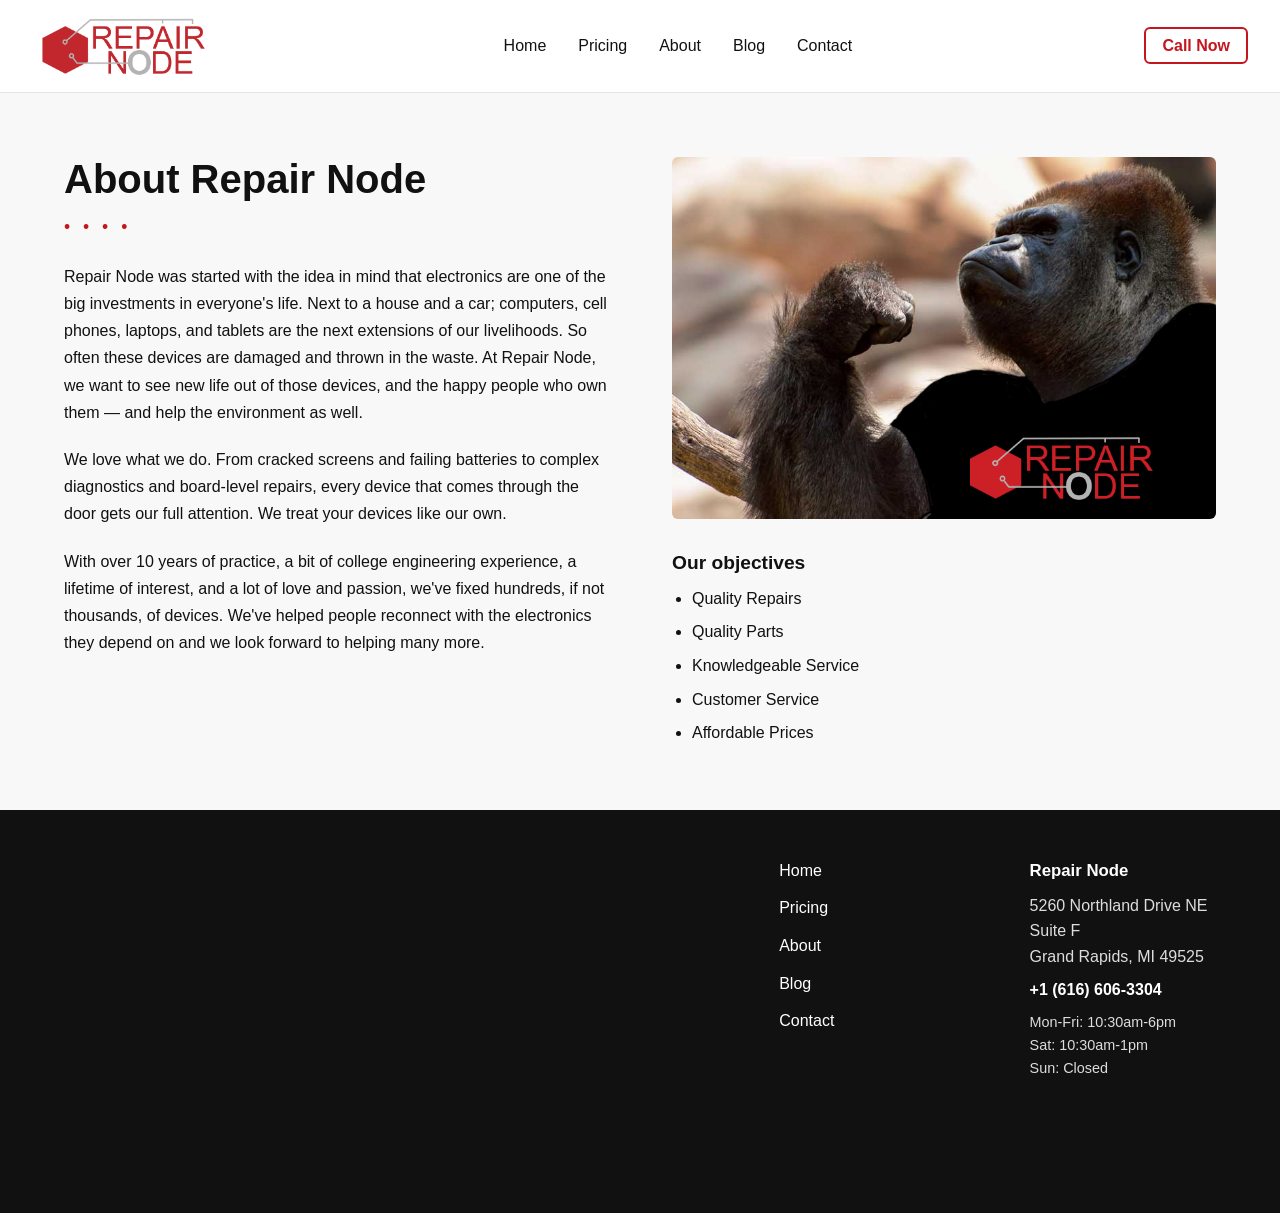
==== about/index.html @ 6738ba0d "Updates all changes, adding folders for pages" ====
<!DOCTYPE html>
<html lang="en">
<head>
  <meta charset="UTF-8">
  <meta name="viewport" content="width=device-width, initial-scale=1">
  <meta name="description" content="Learn about Repair Node, a Grand Rapids repair shop with over a decade of electronics repair experience for phones, computers, and game consoles.">

  <title>About Repair Node | Electronics Repair in Grand Rapids</title>
  <link rel="canonical" href="https://repairnode.com/about/">
  <meta property="og:title" content="About Repair Node | Electronics Repair in Grand Rapids">
  <meta property="og:description" content="Learn about Repair Node, a Grand Rapids repair shop with over a decade of electronics repair experience for phones, computers, and game consoles.">
  <meta property="og:type" content="website">
  <meta property="og:url" content="https://repairnode.com/about/">
  <meta property="og:image" content="https://repairnode.com/images/about.png">
  <meta property="og:site_name" content="Repair Node">
  <meta name="twitter:card" content="summary_large_image">
  <meta name="twitter:title" content="About Repair Node | Electronics Repair in Grand Rapids">
  <meta name="twitter:description" content="Learn about Repair Node, a Grand Rapids repair shop with over a decade of electronics repair experience for phones, computers, and game consoles.">
  <meta name="twitter:image" content="https://repairnode.com/images/about.png">

  <script defer data-domain="repairnode.com" src="https://plausible.io/js/script.js"></script>

  <link rel="stylesheet" href="../css/reset.css">
  <link rel="stylesheet" href="../css/main.css">

  <script type="application/ld+json">
{
  "@context": "https://schema.org",
  "@type": "AboutPage",
  "name": "About Repair Node",
    "url": "https://repairnode.com/about/",
  "description": "Learn about Repair Node, a Grand Rapids repair shop with over a decade of electronics repair experience for phones, computers, and game consoles.",
  "mainEntity": {
    "@type": "ElectronicsRepair",
    "name": "Repair Node",
    "image": "https://repairnode.com/images/about.png",
    "telephone": "+16166063304",
    "priceRange": "$$",
    "address": {
      "@type": "PostalAddress",
      "streetAddress": "5260 Northland Drive NE Suite F",
      "addressLocality": "Grand Rapids",
      "addressRegion": "MI",
      "postalCode": "49525",
      "addressCountry": "US"
    }
  }
}
  </script>
</head>

<body>

<header class="site-header">
  <div class="header-left">
    <a href="/"><img src="../images/logo.png" alt="Repair Node Logo" class="logo"></a>
  </div>

  <button class="hamburger" id="hamburger" aria-label="Open menu" aria-expanded="false" aria-controls="main-nav">
    <span></span>
    <span></span>
    <span></span>
  </button>

  <nav class="main-nav" id="main-nav">
    <a href="/">Home</a>
    <a href="/pricing-2/">Pricing</a>
    <a href="/about/">About</a>
    <a href="/blog-2/">Blog</a>
    <a href="/contact/">Contact</a>
  </nav>

  <div class="header-right">
    <a href="tel:+16166063304" class="call-cta" onclick="plausible('CallClick')">Call Now</a>
  </div>
</header>

<section class="about-layout">
  <div class="about-text">
    <h1 class="about-heading">About Repair Node</h1>
    <p class="about-dots">&bull; &bull; &bull; &bull;</p>

    <p>Repair Node was started with the idea in mind that electronics are one of the big investments in everyone's life. Next to a house and a car; computers, cell phones, laptops, and tablets are the next extensions of our livelihoods. So often these devices are damaged and thrown in the waste. At Repair Node, we want to see new life out of those devices, and the happy people who own them &mdash; and help the environment as well.</p>

    <p>We love what we do. From cracked screens and failing batteries to complex diagnostics and board-level repairs, every device that comes through the door gets our full attention. We treat your devices like our own.</p>

    <p>With over 10 years of practice, a bit of college engineering experience, a lifetime of interest, and a lot of love and passion, we've fixed hundreds, if not thousands, of devices. We've helped people reconnect with the electronics they depend on and we look forward to helping many more.</p>
  </div>

  <div class="about-sidebar">
    <img src="../images/about.png" alt="Repair Node" class="about-img">

    <div class="about-objectives">
      <h2>Our objectives</h2>
      <ul>
        <li>Quality Repairs</li>
        <li>Quality Parts</li>
        <li>Knowledgeable Service</li>
        <li>Customer Service</li>
        <li>Affordable Prices</li>
      </ul>
    </div>
  </div>
</section>

<footer>
  <div class="footer-content">
    <div class="map">
      <iframe src="https://www.google.com/maps/embed?pb=!1m18!1m12!1m3!1d2228.1641088832553!2d-85.5793296!3d43.057985599999995!2m3!1f0!2f0!3f0!3m2!1i1024!2i768!4f13.1!3m3!1m2!1s0x8818552ce7cad06b%3A0xb2f5face08d260aa!2sREPAIR%20NODE!5e1!3m2!1sen!2sus!4v1769824082586!5m2!1sen!2sus" width="600" height="450" style="border:0;" allowfullscreen="" loading="lazy" referrerpolicy="no-referrer-when-downgrade"></iframe>
    </div>

    <div class="footer-right">
      <nav class="footer-nav">
        <a href="/">Home</a>
        <a href="/pricing-2/">Pricing</a>
        <a href="/about/">About</a>
        <a href="/blog-2/">Blog</a>
        <a href="/contact/">Contact</a>
      </nav>

      <div class="business-info">
        <p><strong>Repair Node</strong></p>
        <p>5260 Northland Drive NE Suite F<br>Grand Rapids, MI 49525</p>
        <p><a href="tel:+16166063304">+1 (616) 606-3304</a></p>
        <p class="hours">
          Mon-Fri: 10:30am-6pm<br>
          Sat: 10:30am-1pm<br>
          Sun: Closed
        </p>
      </div>
    </div>
  </div>
</footer>

<script src="../js/main.js"></script>

</body>
</html>
---- css/main.css ----
/* =====================
   VARIABLES / THEME
===================== */
:root {
  --red: #c4161c;
  --dark: #111;
  --gray: #666;
  --light-gray: #f4f4f4;
  --white: #fff;

  --max-width: 1200px;
  --radius: 6px;
}

/* =====================
   BASE STYLES
===================== */
body {
  font-family: Arial, Helvetica, sans-serif;
  color: var(--dark);
  line-height: 1.6;
  background: #f8f8f8;
  overflow-x: hidden;
}

*,
*::before,
*::after {
  box-sizing: border-box;
}

a {
  color: inherit;
  text-decoration: none;
}

img {
  max-width: 100%;
  display: block;
}

section {
  padding: 4rem 1.5rem;
}

h1, h2, h3 {
  line-height: 1.2;
}

/* =====================
   HEADER
===================== */
.site-header {
  position: sticky;
  top: 0;
  z-index: 1000;

  display: grid;
  grid-template-columns: auto 1fr auto;
  align-items: center;
  gap: 1.5rem;

  padding: 1rem 2rem;
  background: var(--white);
  border-bottom: 1px solid #e5e5e5;
}

.header-left,
.main-nav,
.header-right {
  min-width: 0;
}

.logo {
  height: 60px;
  width: auto;
}

.main-nav {
  display: flex;
  justify-content: center;
  flex-wrap: wrap;
  gap: 2rem;
}

.main-nav a {
  font-weight: 500;
  color: var(--dark);
}

.main-nav a:hover {
  color: var(--red);
}

.call-cta {
  padding: 0.5rem 1rem;
  border: 2px solid var(--red);
  color: var(--red);
  border-radius: var(--radius);
  font-weight: 600;
}

.call-cta:hover {
  background: var(--red);
  color: var(--white);
}

.hamburger {
  display: none;
  width: 48px;
  height: 48px;
  padding: 0;
  border: 1px solid #d8d8d8;
  border-radius: var(--radius);
  background: var(--white);
  align-items: center;
  justify-content: center;
  flex-direction: column;
  gap: 0.3rem;
}

.hamburger span {
  width: 20px;
  height: 2px;
  background: var(--dark);
  transition: transform 0.25s ease, opacity 0.25s ease;
}

.hamburger[aria-expanded="true"] span:nth-child(1) {
  transform: translateY(7px) rotate(45deg);
}

.hamburger[aria-expanded="true"] span:nth-child(2) {
  opacity: 0;
}

.hamburger[aria-expanded="true"] span:nth-child(3) {
  transform: translateY(-7px) rotate(-45deg);
}

/* =====================
   SOCIAL LINKS (SCROLL)
===================== */
.social-links {
  position: absolute;
  left: 2rem;
  top: 100%;
  margin-top: 0.5rem;

  display: flex;
  gap: 1rem;

  opacity: 0;
  pointer-events: none;
  transition: opacity 0.3s ease;
}

body.show-socials .social-links {
  opacity: 1;
  pointer-events: auto;
}

.social-links a {
  font-weight: 600;
  color: var(--gray);
}

.social-links a:hover {
  color: var(--red);
}

.social-links img {
  width: 20px;
  height: 20px;
  opacity: 0.65;
  transition: opacity 0.2s ease, transform 0.2s ease;
}

/* TikTok slightly smaller */
.social-links a[href*="tiktok"] img {
  width: auto;
  height: 35px;
}
.social-links a[href*="facebook"] img {
  width: auto;
  height: 35px;
}
/* =====================
   HERO
===================== */
.hero {
  height: 80vh;
  min-height: 520px;
  position: relative;
  overflow: hidden;
  isolation: isolate;

  background:
    linear-gradient(
      rgba(32, 22, 14, 0.38),
      rgba(18, 14, 11, 0.42)
    ),
    url("../images/hero.jpg") center / cover no-repeat;
}

.hero::before {
  content: "";
  position: absolute;
  inset: 0;
  background-image:
    radial-gradient(circle at 20% 20%, rgba(255, 255, 255, 0.12) 0 1px, transparent 1px),
    radial-gradient(circle at 80% 30%, rgba(255, 255, 255, 0.08) 0 1px, transparent 1px),
    radial-gradient(circle at 40% 75%, rgba(0, 0, 0, 0.12) 0 1px, transparent 1px),
    radial-gradient(circle at 65% 60%, rgba(0, 0, 0, 0.08) 0 1px, transparent 1px);
  background-size: 120px 120px, 170px 170px, 140px 140px, 190px 190px;
  background-position: 0 0, 30px 50px, 10px 20px, 60px 30px;
  opacity: 0.48;
  mix-blend-mode: overlay;
  pointer-events: none;
}

.hero::after {
  content: "";
  position: absolute;
  inset: 0;
  background:
    linear-gradient(rgba(226, 192, 141, 0.12), rgba(51, 32, 18, 0.18)),
    radial-gradient(circle at center, transparent 45%, rgba(0, 0, 0, 0.22) 100%);
  mix-blend-mode: multiply;
  pointer-events: none;
}

.hero-overlay {
  position: relative;
  z-index: 1;

  height: 100%;
  max-width: var(--max-width);
  margin: 0 auto;

  display: flex;
  flex-direction: column;
  justify-content: center;
  align-items: center;

  text-align: center;
  color: var(--white);
  padding: 0 1.5rem;
}

.hero h1 {
  font-size: 3rem;
  margin-bottom: 1rem;
}

.hero p {
  font-size: 1.25rem;
  margin-bottom: 2rem;
}

/* =====================
   BUTTONS
===================== */
.btn-primary {
  background: var(--red);
  color: var(--white);
  padding: 0.75rem 2rem;
  border-radius: var(--radius);
  border: none;
  cursor: pointer;
  font: inherit;
  font-weight: 600;
}

.btn-primary:hover {
  background: #a11217;
}

.btn-secondary {
  border: 2px solid var(--red);
  background: transparent;
  color: var(--red);
  padding: 0.6rem 1.5rem;
  border-radius: var(--radius);
  display: inline-flex;
  align-items: center;
  justify-content: center;
}

.btn-secondary:hover {
  background: #a11217;
  border-color: #a11217;
  color: var(--white);
}

/* =====================
   INTRO
===================== */
.intro {
  max-width: 800px;
  margin: 0 auto;
  text-align: center;
  font-size: 1.1rem;
}

.intro-pricing{
  max-width: 800px;
  margin: 0 auto;
  text-align: center;
  font-size: 1.1rem;
}

/* =====================
   BENEFITS
===================== */
.benefits {
  display: grid;
  grid-template-columns: repeat(4, 1fr);
  gap: 2rem;

  max-width: var(--max-width);
  margin: 0 auto;

  overflow-wrap: break-word;
  word-wrap: break-word;
}

.benefit {
  text-align: center;
  background: #e8e8e8;
  border-radius: var(--radius);
  padding: 1.5rem;
  border: 1px solid #d4d4d4;
  box-shadow: 0 8px 32px rgba(0, 0, 0, 0.12);
}

.benefit img {
  height: 48px;
  margin: 0 auto 1rem;
}

.benefit h3 {
  margin-bottom: 0.5rem;
}

/* =====================
   CONTACT SUMMARY
===================== */
.contact-summary {
  max-width: var(--max-width);
  margin: 0 auto;

  display: grid;
  grid-template-columns: 1fr 1fr;
  gap: 3rem;
}

.contact-summary h2,
.contact-summary h3 {
  margin-bottom: 0.75rem;
}

/* =====================
   TESTIMONIALS
===================== */
.testimonials {
  background: var(--light-gray);
  text-align: center;
}

#reviews {
  margin: 2rem auto 0;
}

.review-grid {
  display: grid;
  grid-template-columns: repeat(3, 1fr);
  gap: 1.5rem;
  text-align: left;
}

.review-card {
  background: #e8e8e8;
  border-radius: var(--radius);
  padding: 1.5rem;
  border: 1px solid #d4d4d4;
  box-shadow: 0 8px 32px rgba(0, 0, 0, 0.12);
  display: flex;
  flex-direction: column;
  gap: 0.75rem;
}

.review-header {
  display: flex;
  align-items: center;
  gap: 0.75rem;
}

.review-avatar {
  width: 40px;
  height: 40px;
  border-radius: 50%;
  background: var(--red);
  color: var(--white);
  display: flex;
  align-items: center;
  justify-content: center;
  font-weight: 700;
  font-size: 1rem;
  flex-shrink: 0;
}

.review-name {
  font-weight: 600;
  font-size: 0.95rem;
  margin: 0;
}

.review-source {
  font-size: 0.8rem;
  color: var(--gray);
  margin: 0;
}

.review-stars {
  color: #f59e0b;
  font-size: 1.1rem;
  letter-spacing: 0.05em;
  margin: 0;
}

.review-text {
  font-size: 0.9rem;
  line-height: 1.6;
  color: #444;
  margin: 0;
}

/* =====================
   FOOTER
===================== */
footer {
  background: var(--dark);
  color: var(--white);
  padding: 3rem 1.5rem;
}

.footer-content {
  max-width: var(--max-width);
  margin: 0 auto;

  display: grid;
  grid-template-columns: 1.5fr 1fr;
  gap: 3rem;
}

/* Map */
.map iframe {
  width: 100%;
  height: 300px;
  border: none;
  border-radius: var(--radius);
}

/* Right column split */
.footer-right {
  display: grid;
  grid-template-columns: 1fr 1fr;
  gap: 2.5rem;
}

/* Sitemap */
.footer-nav {
  display: flex;
  flex-direction: column;
  gap: 0.75rem;
}

.footer-nav a {
  color: var(--white);
  font-weight: 500;
}

.footer-nav a:hover {
  color: var(--red);
}

/* Business info */
.business-info p {
  margin-bottom: 0.5rem;
  color: #ddd;
}

.business-info strong {
  color: var(--white);
  font-size: 1.05rem;
}

.business-info a {
  color: var(--white);
  font-weight: 600;
}

.business-info a:hover {
  color: var(--red);
}

.hours {
  font-size: 0.9rem;
  color: #bbb;
}

/* =====================
   RESPONSIVE
===================== */
@media (max-width: 900px) {
  .site-header {
    grid-template-columns: auto 1fr auto;
    grid-template-areas:
      "logo cta menu"
      "nav nav nav";
    align-items: center;
    padding: 1rem 1.25rem;
    gap: 1rem;
  }

  .logo {
    height: 52px;
  }

  .header-left {
    grid-area: logo;
  }

  .header-right {
    grid-area: cta;
    justify-self: end;
  }

  .hamburger {
    grid-area: menu;
    display: inline-flex;
    justify-self: end;
  }

  .main-nav {
    grid-area: nav;
    display: none;
    flex-direction: column;
    align-items: stretch;
    gap: 0;
    padding-top: 0.75rem;
    border-top: 1px solid #ececec;
  }

  .site-header.menu-open .main-nav {
    display: flex;
  }

  .main-nav a {
    padding: 0.9rem 0;
    border-bottom: 1px solid #f1f1f1;
  }

  .benefits {
    grid-template-columns: repeat(2, 1fr);
  }

  .contact-summary {
    grid-template-columns: 1fr;
  }

  .review-grid {
    grid-template-columns: 1fr;
  }

  .hero h1 {
    font-size: 2.25rem;
  }

  .footer-content,
  .footer-right,
  .pricing-grid {
    grid-template-columns: 1fr;
  }

  .pricing-card {
    max-width: none;
  }
}

@media (max-width: 600px) {
  section {
    padding: 2.5rem 1rem;
  }

  .site-header {
    grid-template-columns: auto 1fr auto;
    grid-template-areas:
      "logo cta menu"
      "nav nav nav";
    gap: 0.65rem;
    padding: 0.85rem 1rem;
  }

  .call-cta {
    display: inline-flex;
    width: auto;
    justify-content: center;
    padding: 0.5rem 0.75rem;
    font-size: 0.88rem;
  }

  .logo {
    height: 46px;
  }

  .hamburger {
    width: 44px;
    height: 44px;
  }

  .benefits {
    grid-template-columns: 1fr;
  }

  .hero {
    height: auto;
    min-height: 420px;
  }

  .hero h1 {
    font-size: 1.75rem;
    max-width: 12ch;
  }

  .hero p {
    font-size: 1rem;
    max-width: 24ch;
  }

  .social-links {
    left: 1rem;
  }

  .footer-content {
    gap: 1.5rem;
  }

  .footer-right {
    gap: 1.25rem;
  }

  .map iframe {
    height: 220px;
  }

  .pricing-card {
    padding: 1.25rem;
  }

  select,
  .btn-primary,
  .btn-secondary,
  .btn-disabled {
    width: 100%;
    text-align: center;
  }
}

.pricing-grid {
  max-width: 1100px;
  margin: 0 auto;
  display: grid;
  grid-template-columns: minmax(0, 2fr) minmax(280px, 1fr);
  gap: 2rem;
  align-items: stretch;
}


.pricing-card {
  background: #e8e8e8;
  padding: 2rem;
  border-radius: var(--radius);
  border: 1px solid #d4d4d4;
  box-shadow: 0 8px 32px rgba(0, 0, 0, 0.12);
  display: flex;
  flex-direction: column;
  gap: 1rem;
  max-width: none;
  text-align: center;
}

.pricing-card.static {
  background: #fafafa;
}

.pricing-card-wide {
  text-align: left;
}

.pricing-card-copy {
  display: flex;
  flex-direction: column;
  gap: 0.5rem;
}

.pricing-lead {
  margin: 0;
  color: var(--gray);
}

.pricing-status {
  margin: 0;
  font-size: 0.95rem;
  color: var(--gray);
}

.pricing-form {
  display: grid;
  grid-template-columns: repeat(2, minmax(0, 1fr));
  gap: 1rem;
}

.field-group {
  display: flex;
  flex-direction: column;
  gap: 0.45rem;
  font-weight: 600;
}

.field-group.is-hidden {
  display: none;
}

.field-group span {
  font-size: 0.95rem;
}

.selection-path-wrap,
.pricing-actions,
.estimate-result {
  grid-column: 1 / -1;
}

.selection-path-wrap {
  padding: 1rem;
  border-radius: var(--radius);
  background: #dedede;
  border: 1px solid #d0d0d0;
  box-shadow: 0 2px 10px rgba(0, 0, 0, 0.08);
}

.selection-path-label {
  margin: 0 0 0.4rem;
  font-size: 0.85rem;
  font-weight: 700;
  color: var(--gray);
  text-transform: uppercase;
  letter-spacing: 0.04em;
}

.selection-path {
  margin: 0;
  font-weight: 600;
}

.pricing-actions {
  display: flex;
  gap: 1rem;
  flex-wrap: wrap;
  align-items: center;
}

.pricing-action-note {
  margin: 0;
  width: 100%;
  font-size: 0.95rem;
  color: var(--gray);
}

.pricing-actions .btn-primary,
.pricing-actions .btn-secondary,
.pricing-actions .btn-disabled {
  width: auto;
  flex: 0 0 auto;
}

.pricing-card-sidebar {
  justify-content: center;
  align-items: center;
}

.pricing-card-sidebar .btn-secondary {
  align-self: center;
  width: fit-content;
  max-width: 100%;
  white-space: nowrap;
}

select {
  padding: 0.6rem;
  border-radius: var(--radius);
  border: 1px solid #ccc;
}

.btn-disabled {
  background: #ccc;
  color: #777;
  padding: 0.75rem;
  border-radius: var(--radius);
  border: none;
  cursor: not-allowed;
}

.estimate-result {
  margin-top: 1rem;
  padding: 1rem;
  background: #dedede;
  border-radius: var(--radius);
  border: 1px solid #d0d0d0;
  box-shadow: 0 2px 10px rgba(0, 0, 0, 0.08);
  font-weight: 600;
  display: none;
}

.estimate-label,
.estimate-price,
.estimate-description {
  margin: 0;
}

.estimate-label {
  font-size: 0.85rem;
  font-weight: 700;
  color: var(--gray);
  text-transform: uppercase;
  letter-spacing: 0.04em;
}

.estimate-price {
  margin-top: 0.35rem;
  font-size: 2rem;
  line-height: 1.1;
  color: var(--red);
}

.estimate-description {
  margin-top: 0.5rem;
  color: var(--gray);
  font-size: 0.95rem;
}

.contact-page {
  max-width: var(--max-width);
  margin: 0 auto;
  display: grid;
  gap: 3rem;
}

.contact-card-grid {
  display: grid;
  grid-template-columns: repeat(2, minmax(0, 1fr));
  gap: 1.5rem;
  align-items: stretch;
}

.contact-card,
.contact-form-card {
  background: #e8e8e8;
  border-radius: var(--radius);
  padding: 2rem;
  border: 1px solid #d4d4d4;
  box-shadow: 0 8px 32px rgba(0, 0, 0, 0.12);
}

.contact-card {
  display: flex;
  flex-direction: column;
  gap: 1rem;
  height: 100%;
  min-height: 280px;
}

.contact-card h2,
.contact-form-card h2 {
  margin: 0;
}

.contact-card p,
.contact-form-card p {
  margin: 0;
}

.contact-card a {
  color: var(--red);
  font-weight: 600;
}

.contact-map-card {
  min-height: 100%;
}

.contact-map-frame {
  flex: 1;
  min-height: 280px;
  border-radius: var(--radius);
  overflow: hidden;
}

.contact-map-frame iframe {
  width: 100%;
  height: 100%;
  min-height: 280px;
  border: 0;
}

.contact-form-card {
  display: flex;
  flex-direction: column;
  gap: 1.5rem;
}

.contact-form-copy {
  display: flex;
  flex-direction: column;
  gap: 0.5rem;
}

.contact-form {
  display: grid;
  grid-template-columns: repeat(2, minmax(0, 1fr));
  gap: 1rem;
}

.contact-form > *,
.repair-details > * {
  min-width: 0;
}

.contact-form input:not([type="radio"]),
.contact-form textarea {
  width: 100%;
  padding: 0.75rem 0.85rem;
  border: 1px solid #ccc;
  border-radius: var(--radius);
  font: inherit;
  background: var(--white);
}

.contact-radio-group {
  display: block;
  border: 0;
  padding: 0;
  margin: 0;
  min-inline-size: 0;
  width: 100%;
}

.contact-radio-group legend {
  margin-bottom: 0.75rem;
  font-size: 0.95rem;
  font-weight: 600;
}

.radio-option {
  display: flex;
  align-items: center;
  justify-content: flex-start;
  gap: 0.5rem;
  margin-bottom: 0.5rem;
  font-weight: 500;
  width: 100%;
  text-align: left;
}

.contact-schedule-toggle,
.repair-details,
.contact-form-actions,
.contact-form > .contact-radio-group {
  grid-column: 1 / -1;
}

.contact-schedule-toggle {
  display: flex;
  flex-wrap: wrap;
  align-items: center;
  justify-content: space-between;
  gap: 1rem;
  padding: 1rem;
  border: 1px solid #d0d0d0;
  border-radius: var(--radius);
  background: #dedede;
  box-shadow: 0 2px 10px rgba(0, 0, 0, 0.08);
}

.contact-schedule-copy {
  color: var(--dark);
  font-size: 1.1rem;
  font-weight: 700;
  line-height: 1.3;
}

.repair-details[hidden] {
  display: none;
}

.repair-details {
  display: grid;
  grid-template-columns: repeat(2, minmax(0, 1fr));
  gap: 1rem;
  padding: 1.25rem;
  border-radius: var(--radius);
  background: #dedede;
  border: 1px solid #d0d0d0;
  box-shadow: 0 2px 10px rgba(0, 0, 0, 0.08);
}

.repair-comments,
.repair-details .contact-radio-group {
  grid-column: 1 / -1;
}

.contact-form-actions {
  display: flex;
  justify-content: flex-start;
  gap: 1rem;
  flex-wrap: wrap;
}

/* =====================
   PAGE BANNER (inner pages)
===================== */
.page-banner {
  position: relative;
  height: 280px;
  background:
    linear-gradient(rgba(0,0,0,0.45), rgba(0,0,0,0.45)),
    url("../images/contact-header.svg") center / cover no-repeat;
  display: flex;
  align-items: center;
  justify-content: center;
  text-align: center;
  padding: 0 1.5rem;
}

.page-banner-content {
  color: var(--white);
  max-width: 700px;
}

.page-banner-content h1 {
  font-size: 2.75rem;
  margin-bottom: 0.75rem;
}

.page-banner-content p {
  font-size: 1.1rem;
  opacity: 0.88;
}

@media (max-width: 600px) {
  .page-banner {
    height: 220px;
  }

  .page-banner-content h1 {
    font-size: 2rem;
  }

  .page-banner-content p {
    font-size: 1rem;
  }
}

/* =====================
   ABOUT PAGE
===================== */
.about-layout {
  max-width: var(--max-width);
  margin: 0 auto;
  padding: 4rem 1.5rem;
  display: grid;
  grid-template-columns: 1fr 1fr;
  gap: 4rem;
  align-items: start;
}

.about-heading {
  font-size: 2.5rem;
  font-weight: 700;
  line-height: 1.1;
  margin-bottom: 0.75rem;
}

.about-dots {
  color: var(--red);
  font-size: 1.1rem;
  letter-spacing: 0.25rem;
  margin-bottom: 1.5rem;
}

.about-text p {
  margin-bottom: 1.25rem;
  line-height: 1.7;
}

.about-img {
  width: 100%;
  border-radius: var(--radius);
  display: block;
  margin-bottom: 2rem;
}

.about-objectives h2 {
  font-size: 1.2rem;
  margin-bottom: 0.75rem;
}

.about-objectives ul {
  padding-left: 1.25rem;
  display: flex;
  flex-direction: column;
  gap: 0.5rem;
  line-height: 1.6;
}

/* =====================
   BLOG PAGE
===================== */
.blog-page {
  max-width: var(--max-width);
  margin: 0 auto;
  padding: 4rem 1.5rem;
  display: grid;
  gap: 3rem;
}

.blog-feature {
  display: grid;
  grid-template-columns: minmax(0, 2fr) minmax(280px, 1fr);
  gap: 2rem;
}

.blog-feature-copy,
.blog-feature-panel,
.blog-card {
  background: #e8e8e8;
  border-radius: var(--radius);
  border: 1px solid #d4d4d4;
  box-shadow: 0 8px 32px rgba(0, 0, 0, 0.12);
}

.blog-feature-copy,
.blog-feature-panel {
  padding: 2rem;
}

.blog-feature-copy {
  display: flex;
  flex-direction: column;
  gap: 1rem;
}

.blog-kicker,
.blog-card-tag {
  color: var(--red);
  font-size: 0.85rem;
  font-weight: 700;
  letter-spacing: 0.05em;
  text-transform: uppercase;
}

.blog-feature-copy h2,
.blog-feature-panel h3,
.blog-section-heading h2,
.blog-card h3 {
  margin: 0;
}

.blog-actions {
  display: flex;
  flex-wrap: wrap;
  gap: 1rem;
  margin-top: 0.5rem;
}

.blog-feature-panel {
  display: flex;
  flex-direction: column;
  gap: 1rem;
}

.blog-topic-list {
  list-style: none;
  display: flex;
  flex-direction: column;
  gap: 0.75rem;
}

.blog-topic-list li {
  padding-bottom: 0.75rem;
  border-bottom: 1px solid #d4d4d4;
  font-weight: 600;
}

.blog-topic-list li:last-child {
  padding-bottom: 0;
  border-bottom: 0;
}

.blog-section {
  display: grid;
  gap: 1.5rem;
}

.blog-section-heading {
  display: flex;
  flex-direction: column;
  gap: 0.5rem;
}

.blog-grid {
  display: grid;
  grid-template-columns: repeat(3, minmax(0, 1fr));
  gap: 1.5rem;
}

.blog-card {
  padding: 1.5rem;
  display: flex;
  flex-direction: column;
  gap: 0.9rem;
}

.blog-card-status {
  margin-top: auto;
  color: var(--gray);
  font-size: 0.95rem;
  font-weight: 600;
}

.form-message {
  grid-column: 1 / -1;
  padding: 0.75rem 1rem;
  border-radius: var(--radius);
  font-weight: 500;
  font-size: 0.95rem;
}

.form-message[hidden] {
  display: none;
}

.form-message--success {
  background: #edf7ee;
  color: #2e6b33;
  border: 1px solid #b8debb;
}

.form-message--error {
  background: #fdf0f0;
  color: #b91c1c;
  border: 1px solid #f5c2c2;
}

@media (max-width: 900px) {
  .pricing-grid {
    grid-template-columns: 1fr;
  }

  .pricing-form {
    grid-template-columns: 1fr;
  }

  .contact-card-grid,
  .contact-form,
  .repair-details {
    grid-template-columns: 1fr;
  }

  .about-layout {
    grid-template-columns: 1fr;
    gap: 2rem;
  }

  .blog-feature,
  .blog-grid {
    grid-template-columns: 1fr;
  }
}

@media (max-width: 600px) {
  .pricing-card {
    padding: 1.25rem;
  }

  select,
  .btn-primary,
  .btn-secondary,
  .btn-disabled {
    width: 100%;
    text-align: center;
  }

  .pricing-actions {
    flex-direction: column;
  }

  .contact-card,
  .contact-form-card {
    padding: 1.25rem;
  }

  .contact-schedule-toggle {
    justify-content: flex-start;
  }

  .contact-form-actions .btn-primary,
  .contact-schedule-toggle .btn-primary {
    width: 100%;
  }

  .contact-page,
  .blog-page,
  .about-layout {
    gap: 2rem;
  }

  .page-banner {
    height: 200px;
    padding: 0 1rem;
  }

  .page-banner-content h1 {
    font-size: 1.9rem;
  }

  .page-banner-content p {
    font-size: 0.98rem;
  }

  .blog-feature-copy,
  .blog-feature-panel,
  .blog-card {
    padding: 1.25rem;
  }

  .footer-nav {
    gap: 0.5rem;
  }

  .business-info p {
    margin-bottom: 0.35rem;
  }
}
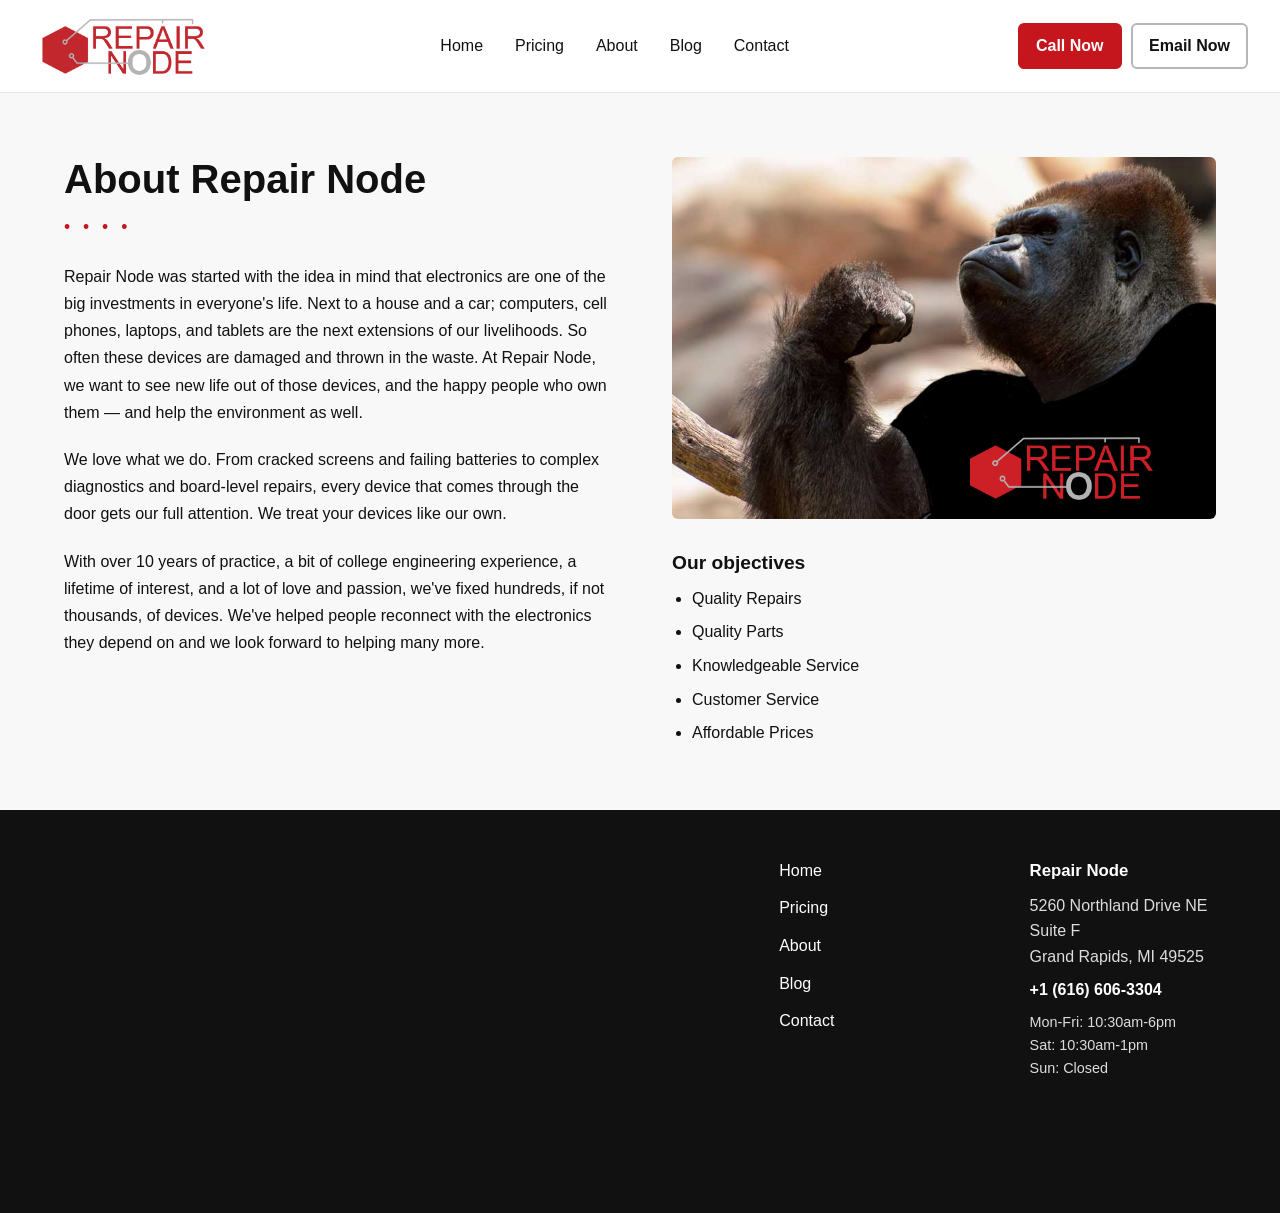
==== commit 0df5bd80: "Improve estimate flow and lead tracking" ====
--- a/about/index.html
+++ b/about/index.html
@@ -19,6 +19,16 @@
   <meta name="twitter:image" content="https://repairnode.com/images/about.png">
 
   <script defer data-domain="repairnode.com" src="https://plausible.io/js/script.js"></script>
+
+  <!-- Google Analytics -->
+  <script async src="https://www.googletagmanager.com/gtag/js?id=G-0PCR6D1NYZ"></script>
+  <script>
+    window.dataLayer = window.dataLayer || [];
+    function gtag(){dataLayer.push(arguments);}
+    gtag('js', new Date());
+
+    gtag('config', 'G-0PCR6D1NYZ');
+  </script>
 
   <link rel="stylesheet" href="../css/reset.css">
   <link rel="stylesheet" href="../css/main.css">
@@ -71,7 +81,8 @@
   </nav>
 
   <div class="header-right">
-    <a href="tel:+16166063304" class="call-cta" onclick="plausible('CallClick')">Call Now</a>
+    <a href="tel:+16166063304" class="call-cta" data-location="nav" aria-label="Call Repair Node now" onclick="plausible('CallClick')"><span class="cta-label-desktop">Call Now</span><span class="cta-label-mobile">Call</span></a>
+    <a href="mailto:repairnode@gmail.com" class="email-cta" data-location="nav" aria-label="Email Repair Node now"><span class="cta-label-desktop">Email Now</span><span class="cta-label-mobile">Email</span></a>
   </div>
 </header>
 
--- a/css/main.css
+++ b/css/main.css
@@ -71,6 +71,12 @@
   min-width: 0;
 }
 
+.header-right {
+  display: flex;
+  align-items: center;
+  gap: 0.6rem;
+}
+
 .logo {
   height: 60px;
   width: auto;
@@ -92,17 +98,42 @@
   color: var(--red);
 }
 
+.call-cta,
+.email-cta {
+  display: inline-flex;
+  align-items: center;
+  justify-content: center;
+  padding: 0.5rem 1rem;
+  border-radius: var(--radius);
+  font-weight: 600;
+  white-space: nowrap;
+}
+
 .call-cta {
-  padding: 0.5rem 1rem;
+  background: var(--red);
   border: 2px solid var(--red);
+  color: var(--white);
+}
+
+.call-cta:hover {
+  background: #a11217;
+  border-color: #a11217;
+  color: var(--white);
+}
+
+.email-cta {
+  border: 2px solid #b6b6b6;
+  color: var(--dark);
+  background: var(--white);
+}
+
+.email-cta:hover {
+  border-color: var(--red);
   color: var(--red);
-  border-radius: var(--radius);
-  font-weight: 600;
-}
-
-.call-cta:hover {
-  background: var(--red);
-  color: var(--white);
+}
+
+.cta-label-mobile {
+  display: none;
 }
 
 .hamburger {
@@ -148,7 +179,8 @@
   margin-top: 0.5rem;
 
   display: flex;
-  gap: 1rem;
+  flex-direction: column;
+  gap: 0.65rem;
 
   opacity: 0;
   pointer-events: none;
@@ -176,14 +208,13 @@
   transition: opacity 0.2s ease, transform 0.2s ease;
 }
 
-/* TikTok slightly smaller */
 .social-links a[href*="tiktok"] img {
   width: auto;
-  height: 35px;
+  height: 49px;
 }
 .social-links a[href*="facebook"] img {
   width: auto;
-  height: 35px;
+  height: 49px;
 }
 /* =====================
    HERO
@@ -297,10 +328,35 @@
    INTRO
 ===================== */
 .intro {
-  max-width: 800px;
-  margin: 0 auto;
-  text-align: center;
+  max-width: none;
+  margin: 0;
+  padding-top: 3.25rem;
+  padding-bottom: 3.25rem;
+  background: var(--white);
+  border-bottom: 1px solid #e5e5e5;
+  text-align: left;
+}
+
+.intro h2,
+.intro p {
+  max-width: var(--max-width);
+  margin-inline: auto;
+}
+
+.intro h2 {
+  max-width: 900px;
+  padding-left: 1.1rem;
+  border-left: 5px solid var(--red);
+  font-size: 2rem;
+}
+
+.intro p {
+  max-width: 900px;
+  margin-top: 0.85rem;
+  padding-left: calc(1.1rem + 5px);
+  color: var(--gray);
   font-size: 1.1rem;
+  line-height: 1.7;
 }
 
 .intro-pricing{
@@ -535,6 +591,7 @@
   .header-right {
     grid-area: cta;
     justify-self: end;
+    gap: 0.45rem;
   }
 
   .hamburger {
@@ -603,12 +660,23 @@
     padding: 0.85rem 1rem;
   }
 
-  .call-cta {
-    display: inline-flex;
+  .header-right {
+    gap: 0.35rem;
+  }
+
+  .call-cta,
+  .email-cta {
     width: auto;
-    justify-content: center;
-    padding: 0.5rem 0.75rem;
-    font-size: 0.88rem;
+    padding: 0.48rem 0.55rem;
+    font-size: 0.8rem;
+  }
+
+  .cta-label-desktop {
+    display: none;
+  }
+
+  .cta-label-mobile {
+    display: inline;
   }
 
   .logo {
@@ -639,8 +707,28 @@
     max-width: 24ch;
   }
 
+  .intro {
+    padding-top: 2.25rem;
+    padding-bottom: 2.25rem;
+  }
+
+  .intro h2 {
+    padding-left: 0.85rem;
+    font-size: 1.5rem;
+  }
+
+  .intro p {
+    padding-left: calc(0.85rem + 5px);
+    font-size: 1rem;
+  }
+
   .social-links {
     left: 1rem;
+  }
+
+  .social-links a[href*="tiktok"] img,
+  .social-links a[href*="facebook"] img {
+    height: 44px;
   }
 
   .footer-content {
@@ -710,6 +798,16 @@
   color: var(--gray);
 }
 
+.pricing-lead a {
+  color: var(--red);
+  font-weight: 600;
+  text-decoration: underline;
+}
+
+.pricing-lead a:hover {
+  color: #a11217;
+}
+
 .pricing-status {
   margin: 0;
   font-size: 0.95rem;
@@ -738,8 +836,7 @@
 }
 
 .selection-path-wrap,
-.pricing-actions,
-.estimate-result {
+.pricing-actions {
   grid-column: 1 / -1;
 }
 
@@ -765,6 +862,34 @@
   font-weight: 600;
 }
 
+.selection-estimate {
+  margin-top: 0.85rem;
+  padding-top: 0.85rem;
+  border-top: 1px solid #c7c7c7;
+}
+
+.selection-price-label {
+  margin: 0 0 0.2rem;
+  color: var(--gray);
+  font-size: 0.85rem;
+  font-weight: 700;
+  text-transform: uppercase;
+}
+
+.selection-price {
+  margin: 0;
+  color: var(--red);
+  font-size: 1.75rem;
+  font-weight: 700;
+}
+
+.selection-price-note {
+  margin: 0.55rem 0 0;
+  color: #444;
+  font-size: 0.95rem;
+  line-height: 1.45;
+}
+
 .pricing-actions {
   display: flex;
   gap: 1rem;
@@ -813,44 +938,6 @@
   cursor: not-allowed;
 }
 
-.estimate-result {
-  margin-top: 1rem;
-  padding: 1rem;
-  background: #dedede;
-  border-radius: var(--radius);
-  border: 1px solid #d0d0d0;
-  box-shadow: 0 2px 10px rgba(0, 0, 0, 0.08);
-  font-weight: 600;
-  display: none;
-}
-
-.estimate-label,
-.estimate-price,
-.estimate-description {
-  margin: 0;
-}
-
-.estimate-label {
-  font-size: 0.85rem;
-  font-weight: 700;
-  color: var(--gray);
-  text-transform: uppercase;
-  letter-spacing: 0.04em;
-}
-
-.estimate-price {
-  margin-top: 0.35rem;
-  font-size: 2rem;
-  line-height: 1.1;
-  color: var(--red);
-}
-
-.estimate-description {
-  margin-top: 0.5rem;
-  color: var(--gray);
-  font-size: 0.95rem;
-}
-
 .contact-page {
   max-width: var(--max-width);
   margin: 0 auto;
@@ -895,6 +982,35 @@
 .contact-card a {
   color: var(--red);
   font-weight: 600;
+}
+
+.contact-social-links {
+  display: flex;
+  align-items: center;
+  gap: 0.85rem;
+  margin-top: auto;
+  padding-top: 0.3rem;
+}
+
+.contact-social-links span {
+  font-weight: 600;
+}
+
+.contact-social-links a {
+  display: inline-flex;
+  align-items: center;
+}
+
+.contact-social-links img {
+  height: 36px;
+  width: auto;
+  opacity: 0.8;
+  transition: opacity 0.2s ease, transform 0.2s ease;
+}
+
+.contact-social-links a:hover img {
+  opacity: 1;
+  transform: translateY(-1px);
 }
 
 .contact-map-card {
@@ -919,6 +1035,10 @@
   display: flex;
   flex-direction: column;
   gap: 1.5rem;
+}
+
+.contact-form-card#schedule-repair {
+  scroll-margin-top: 7rem;
 }
 
 .contact-form-copy {
@@ -977,8 +1097,13 @@
 .contact-schedule-toggle,
 .repair-details,
 .contact-form-actions,
-.contact-form > .contact-radio-group {
+.contact-form > .contact-radio-group,
+.contact-message {
   grid-column: 1 / -1;
+}
+
+.contact-message[hidden] {
+  display: none;
 }
 
 .contact-schedule-toggle {
@@ -1001,6 +1126,13 @@
   line-height: 1.3;
 }
 
+.contact-schedule-note {
+  margin-top: 0.25rem !important;
+  color: #555;
+  font-size: 0.92rem;
+  line-height: 1.4;
+}
+
 .repair-details[hidden] {
   display: none;
 }
@@ -1026,6 +1158,10 @@
   justify-content: flex-start;
   gap: 1rem;
   flex-wrap: wrap;
+}
+
+.contact-form-actions .h-captcha {
+  width: 100%;
 }
 
 /* =====================
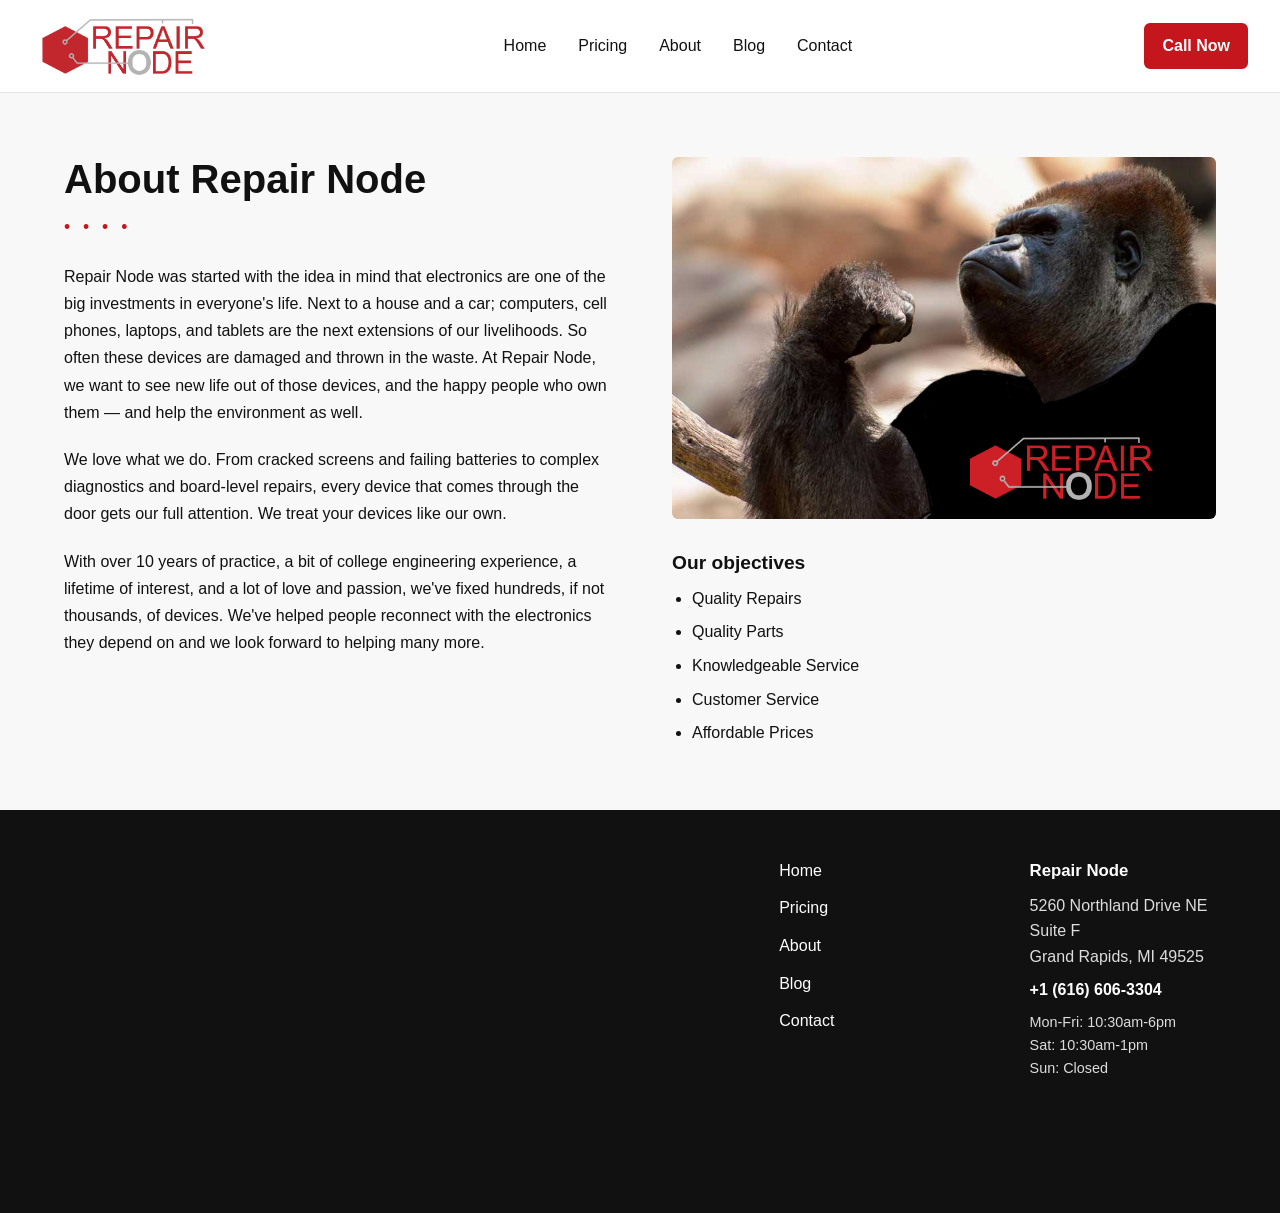
==== commit 9364849a: "Fix mobile nav and TikTok embed layout" ====
--- a/about/index.html
+++ b/about/index.html
@@ -81,8 +81,7 @@
   </nav>
 
   <div class="header-right">
-    <a href="tel:+16166063304" class="call-cta" data-location="nav" aria-label="Call Repair Node now" onclick="plausible('CallClick')"><span class="cta-label-desktop">Call Now</span><span class="cta-label-mobile">Call</span></a>
-    <a href="mailto:repairnode@gmail.com" class="email-cta" data-location="nav" aria-label="Email Repair Node now"><span class="cta-label-desktop">Email Now</span><span class="cta-label-mobile">Email</span></a>
+    <a href="tel:+16166063304" class="call-cta" data-location="nav" aria-label="Call Repair Node now" onclick="plausible('CallClick')"><span class="cta-label-desktop">Call Now</span><span class="cta-label-mobile">Call Now</span></a>
   </div>
 </header>
 
--- a/css/main.css
+++ b/css/main.css
@@ -98,8 +98,7 @@
   color: var(--red);
 }
 
-.call-cta,
-.email-cta {
+.call-cta {
   display: inline-flex;
   align-items: center;
   justify-content: center;
@@ -119,17 +118,6 @@
   background: #a11217;
   border-color: #a11217;
   color: var(--white);
-}
-
-.email-cta {
-  border: 2px solid #b6b6b6;
-  color: var(--dark);
-  background: var(--white);
-}
-
-.email-cta:hover {
-  border-color: var(--red);
-  color: var(--red);
 }
 
 .cta-label-mobile {
@@ -400,6 +388,67 @@
 }
 
 /* =====================
+   FEATURED WORK
+===================== */
+.featured-work {
+  background: var(--white);
+  border-top: 1px solid #e5e5e5;
+}
+
+.featured-work-content {
+  max-width: var(--max-width);
+  margin: 0 auto;
+  display: grid;
+  grid-template-columns: minmax(280px, 1fr) minmax(325px, 430px);
+  gap: 3.5rem;
+  align-items: center;
+}
+
+.featured-work-copy {
+  max-width: 540px;
+}
+
+.featured-work-kicker {
+  margin: 0 0 0.65rem;
+  color: var(--red);
+  font-size: 0.85rem;
+  font-weight: 700;
+  text-transform: uppercase;
+}
+
+.featured-work-copy h2 {
+  margin: 0 0 1rem;
+  font-size: 2rem;
+}
+
+.featured-work-copy > p:not(.featured-work-kicker) {
+  margin: 0 0 1.75rem;
+  color: var(--gray);
+  font-size: 1.05rem;
+  line-height: 1.7;
+}
+
+.featured-work-video {
+  display: flex;
+  justify-content: center;
+  width: 100%;
+  min-width: 0;
+}
+
+.featured-work-video .tiktok-embed {
+  width: min(100%, 430px) !important;
+  min-width: 0 !important;
+  max-width: 430px !important;
+  margin: 0 auto !important;
+}
+
+.featured-work-video iframe {
+  display: block;
+  max-width: 100% !important;
+  margin-inline: auto !important;
+}
+
+/* =====================
    CONTACT SUMMARY
 ===================== */
 .contact-summary {
@@ -631,6 +680,15 @@
     grid-template-columns: 1fr;
   }
 
+  .featured-work-content {
+    grid-template-columns: 1fr;
+    gap: 2rem;
+  }
+
+  .featured-work-copy {
+    max-width: none;
+  }
+
   .hero h1 {
     font-size: 2.25rem;
   }
@@ -661,14 +719,13 @@
   }
 
   .header-right {
-    gap: 0.35rem;
-  }
-
-  .call-cta,
-  .email-cta {
+    gap: 0;
+  }
+
+  .call-cta {
     width: auto;
-    padding: 0.48rem 0.55rem;
-    font-size: 0.8rem;
+    padding: 0.48rem 0.6rem;
+    font-size: 0.82rem;
   }
 
   .cta-label-desktop {
@@ -719,6 +776,14 @@
 
   .intro p {
     padding-left: calc(0.85rem + 5px);
+    font-size: 1rem;
+  }
+
+  .featured-work-copy h2 {
+    font-size: 1.5rem;
+  }
+
+  .featured-work-copy > p:not(.featured-work-kicker) {
     font-size: 1rem;
   }
 
